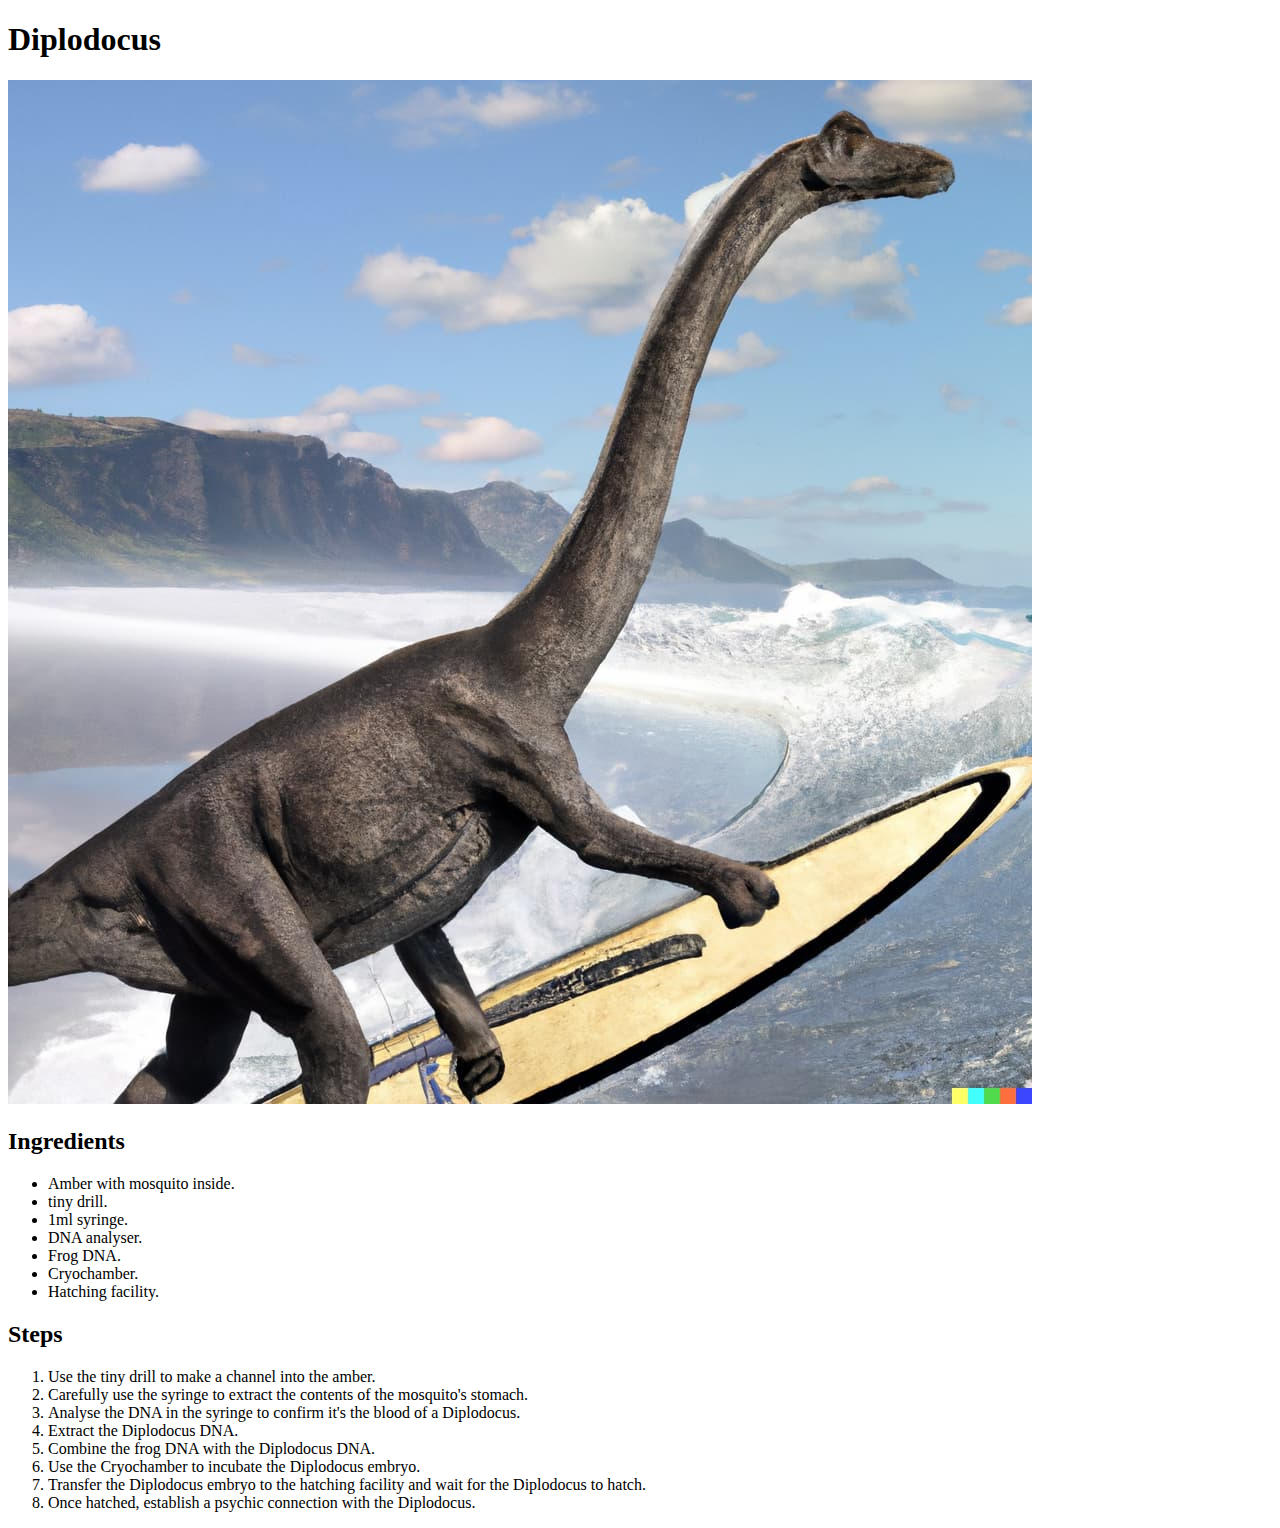
==== recipes/diplodocus.html @ 567db359 "Add HTML for recipes" ====
<!DOCTYPE html>
<html lang="en">

<head>
    <meta charset="UTF-8">
    <Title>Diplodocus</Title>
</head>

<body>
<h1>Diplodocus</h1>
<img src="../img/diplodocus.jpg" size="800px" alt="A Diplodocus surfing.">

<h2>Ingredients</h2>
<ul>
    <li>Amber with mosquito inside.</li>
    <li>tiny drill.</li>
    <li>1ml syringe.</li>
    <li>DNA analyser.</li>
    <li>Frog DNA.</li>
    <li>Cryochamber.</li>
    <li>Hatching facility.</li>
</ul>

<h2>Steps</h2>
<ol>
    <li>Use the tiny drill to make a channel into the amber.</li>
    <li>Carefully use the syringe to extract the contents of 
        the mosquito's stomach.</li>
    <li>Analyse the DNA in the syringe to confirm it's 
        the blood of a Diplodocus.</li>
    <li>Extract the Diplodocus DNA.</li>
    <li>Combine the frog DNA with the Diplodocus DNA.</li>
    <li>Use the Cryochamber to incubate the Diplodocus embryo.</li>
    <li>Transfer the Diplodocus embryo to the hatching facility and 
        wait for the Diplodocus to hatch.</li>
    <li>Once hatched, establish a psychic connection with the Diplodocus.</li>
</ol>

</body>


</html>
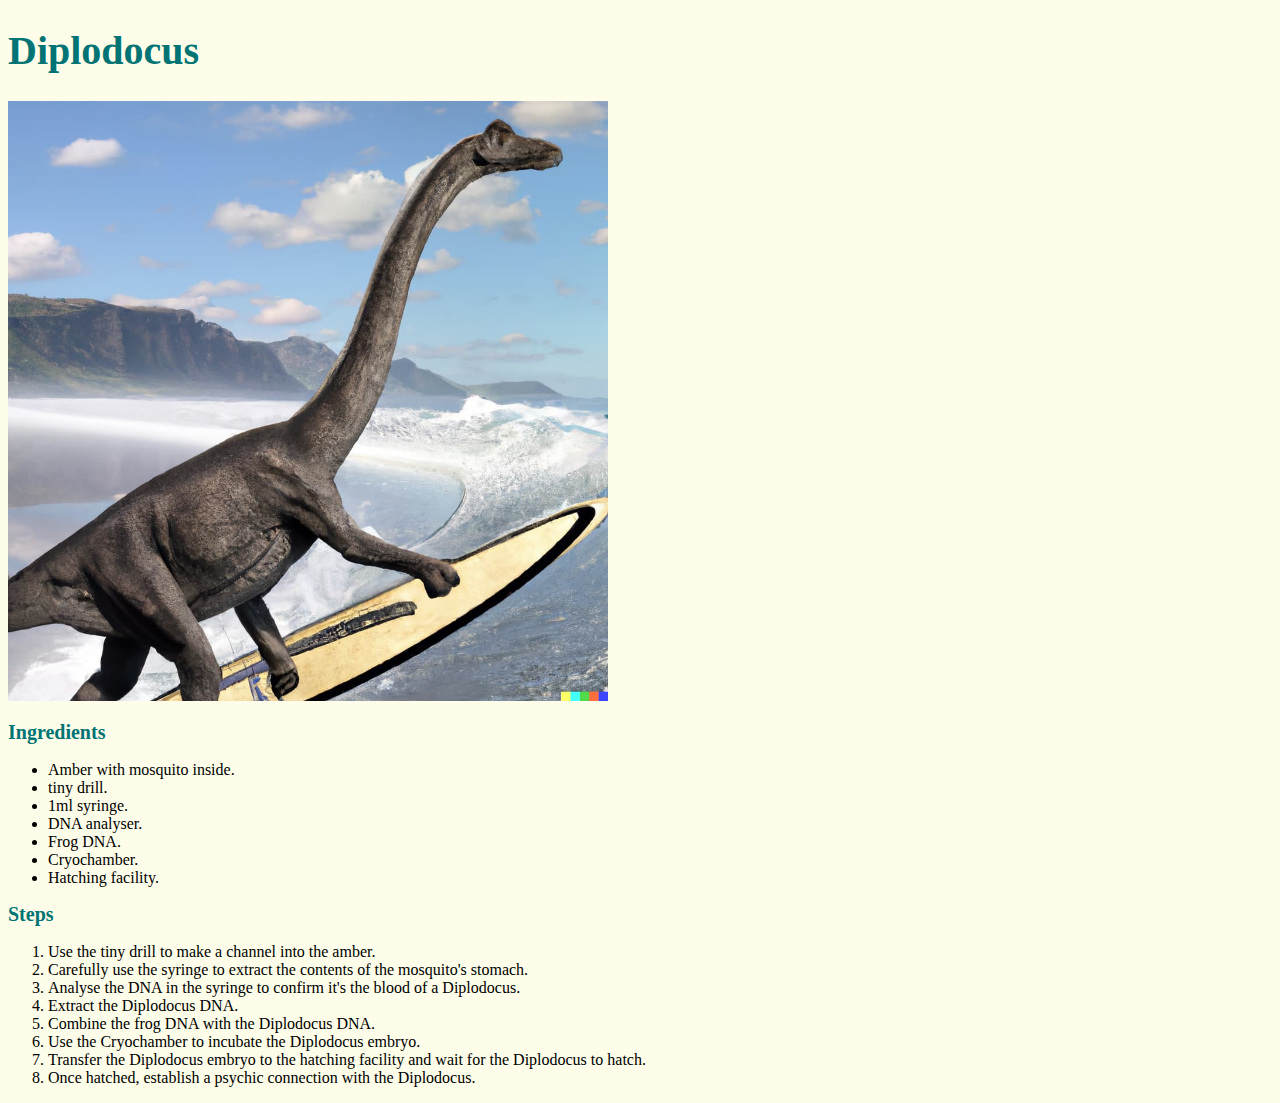
==== commit 1535552f: "add CSS styling to the website" ====
--- a/recipes/diplodocus.html
+++ b/recipes/diplodocus.html
@@ -3,6 +3,7 @@
 
 <head>
     <meta charset="UTF-8">
+    <link rel="stylesheet" href="../styles.css">
     <Title>Diplodocus</Title>
 </head>
 
--- a/styles.css
+++ b/styles.css
@@ -0,0 +1,28 @@
+/* styles.css */
+
+* {
+    background-color: #fefde9
+}
+
+H1, H2 {
+    font-family:Georgia, 'Times New Roman', Times, serif;
+    font-weight: bold;
+    color:#007474;
+}
+
+H1 {
+    font-size: 40px; 
+}
+
+H2 {
+    font-size: 20px; 
+}
+
+p {
+    color:#353535;
+}
+
+img {
+    height: auto;
+    width: 600px;
+}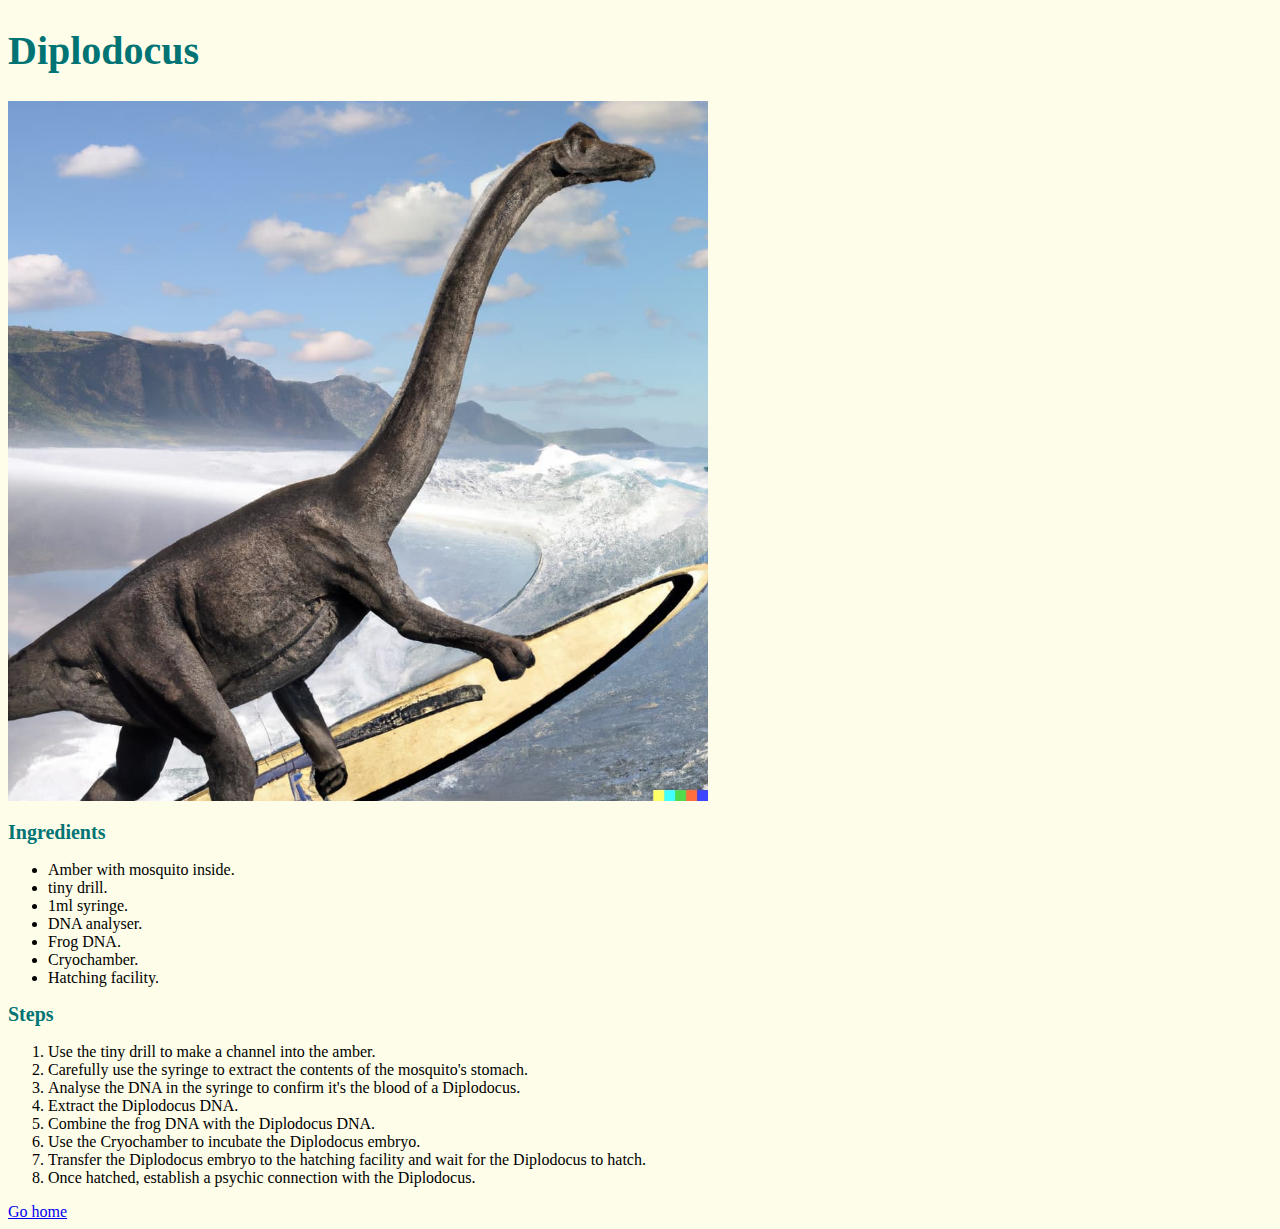
==== commit 74a9badb: "Add home links to each recipe page." ====
--- a/recipes/diplodocus.html
+++ b/recipes/diplodocus.html
@@ -37,6 +37,8 @@
     <li>Once hatched, establish a psychic connection with the Diplodocus.</li>
 </ol>
 
+<a href="../index.html">Go home</a>
+
 </body>
 
 
--- a/styles.css
+++ b/styles.css
@@ -24,5 +24,5 @@
 
 img {
     height: auto;
-    width: 600px;
+    width: 700px;
 }